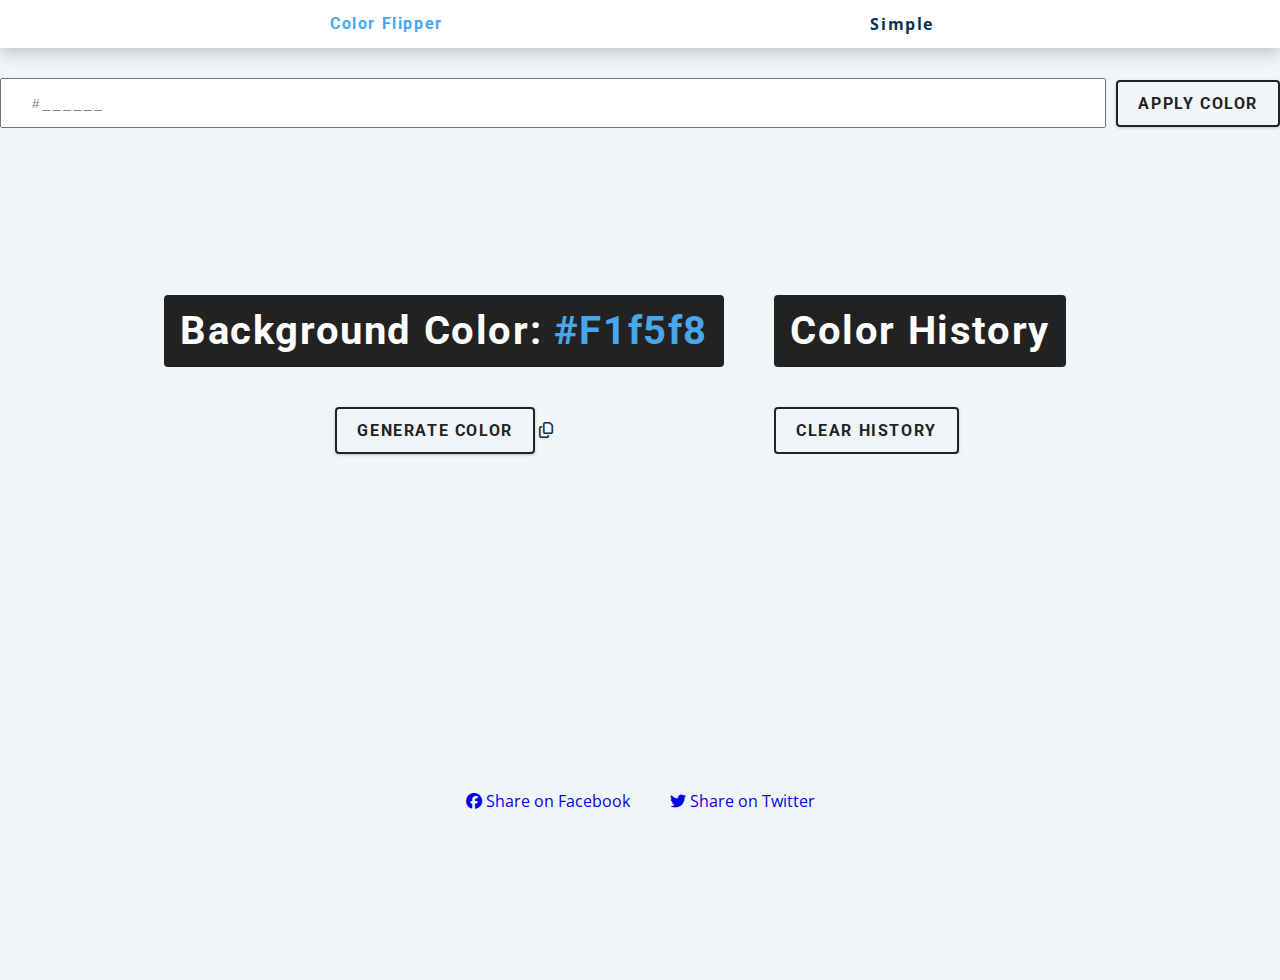
==== index.html @ e8adb8de "Update index.html" ====
<!DOCTYPE html>
<html lang="en">

<head>
    <meta charset="UTF-8">
    <meta name="viewport" content="width=device-width, initial-scale=1.0">
    <title>Color Flipper</title>
    <link rel="stylesheet" href="https://cdnjs.cloudflare.com/ajax/libs/font-awesome/6.4.2/css/all.min.css">
</head>

<body>
    <nav>
        <div class="nav-center">
            <h4>Color Flipper</h4>
            <ul class="nav-links">
                <li><a href="#" id="simple-btn">Simple</a></li>
            </ul>
        </div>
    </nav>
    <div class="input-container">
        <input type="text" id="color-input" placeholder="#______">
        <button class="btn btn-hero" id="apply-color">Apply Color</button>
    </div>


    <main>
        <div class="container-nd-history">
            <div class="container">
                <h2>Background Color: <span class="color">#f1f5f8</span></h2>
                <button class="btn btn-hero" id="btn">Generate Color</button>
                <i class="fa-regular fa-copy" id="copy-btn"></i>
            </div>
            <div class="history">
                <h3>Color History</h3>

                <button class="btn-clear-history" id="clear-history">Clear History</button>
            </div>
            <div class="history-scroll">
                <ul id="history-list"></ul>
            </div>
        </div>
        <div class="share-buttons">
            <a href="#" id="facebook-share"><i class="fab fa-facebook"></i> Share on Facebook</a>
            <a href="#" id="twitter-share"><i class="fab fa-twitter"></i> Share on Twitter</a>

        </div>
    </main>
</body>

<script>
    const hex = ["0", "1", "2", "3", "4", "5", "6", "7", "8", "9", "A", "B", "C", "D", "E", "F"];
    const btn = document.getElementById("btn");
    const copyBtn = document.getElementById("copy-btn");
    const color = document.querySelector(".color");
    const historyList = document.getElementById("history-list");
    const clearHistoryButton = document.getElementById("clear-history");
    const simpleBtn = document.getElementById("simple-btn");

    btn.addEventListener("click", generateColor);
    copyBtn.addEventListener("click", copyToClipboard);
    clearHistoryButton.addEventListener("click", clearHistory);
    simpleBtn.addEventListener("click", setDefaultColor);

    // Load history from local storage
    loadHistory();

    function generateColor() {
        const hexColor = generateHexColor();
        color.textContent = hexColor;
        document.body.style.backgroundColor = hexColor;
        saveToHistory(hexColor);
    }

    function generateHexColor() {
        let hexColor = "#";
        for (let i = 0; i < 6; i++) {
            hexColor += hex[getRandomNumber()];
        }
        return hexColor;
    }

    function getRandomNumber() {
        return Math.floor(Math.random() * hex.length);
    }

    function copyToClipboard() {
        const text = color.textContent;
        const textArea = document.createElement("textarea");
        textArea.value = text;
        document.body.appendChild(textArea);
        textArea.select();
        document.execCommand("copy");
        document.body.removeChild(textArea);
    }

    function saveToHistory(hexColor) {
        const historyItems = getHistoryFromStorage();
        historyItems.push(hexColor);
        localStorage.setItem("colorHistory", JSON.stringify(historyItems));
        addToHistoryList(hexColor);
    }

    function loadHistory() {
        const historyItems = getHistoryFromStorage();
        historyItems.forEach((hexColor) => {
            addToHistoryList(hexColor);
        });
    }

    function getHistoryFromStorage() {
        const history = localStorage.getItem("colorHistory");
        return history ? JSON.parse(history) : [];
    }

    function addToHistoryList(hexColor) {
        const li = document.createElement("li");
        li.textContent = hexColor;
        historyList.appendChild(li);
    }

    function clearHistory() {
        localStorage.removeItem("colorHistory");
        historyList.innerHTML = ""; // Clear the displayed history
    }

    function setDefaultColor() {
        const defaultColor = "#f1f5f8";
        color.textContent = defaultColor;
        document.body.style.backgroundColor = defaultColor;
        clearHistory();
    }
    window.addEventListener("DOMContentLoaded", function () {
        historyList.style.display = "none";
    })
    btn.addEventListener("click", function () {
        historyList.style.display = "block";

    })


    const applyColorButton = document.getElementById("apply-color");
    const colorInput = document.getElementById("color-input");

    applyColorButton.addEventListener("click", applyUserColor);

    function applyUserColor() {
        const userInputColor = colorInput.value;
        if (isValidColor(userInputColor)) {
            color.textContent = userInputColor;
            document.body.style.backgroundColor = userInputColor;
            saveToHistory(userInputColor);
            colorInput.value = ""; // Clear the input field
        } else {
            alert("Invalid color code or name. Please enter a valid color.");
        }
    }

    function isValidColor(color) {
        const style = new Option().style;
        style.color = color;
        return style.color !== "";
    }









    const facebookShareButton = document.getElementById("facebook-share");
    const twitterShareButton = document.getElementById("twitter-share");

    // Define the URLs you want to share
    const shareUrl = "https://your-website.com"; // Replace with your website URL

    // Share on Facebook
    facebookShareButton.addEventListener("click", () => {
        const facebookUrl = `https://www.facebook.com/sharer/sharer.php?u=${shareUrl}`;
        window.open(facebookUrl, "_blank");
    });

    // Share on Twitter
    twitterShareButton.addEventListener("click", () => {
        const tweetText = "Check out this cool color: " + color.textContent; // Customize the text
        const twitterUrl = `https://twitter.com/intent/tweet?text=${encodeURIComponent(tweetText)}&url=${encodeURIComponent(shareUrl)}`;
        window.open(twitterUrl, "_blank");
    });



copyBtn.addEventListener("click", () => {
    copyToClipboard();
    copyBtn.classList.add("copy-animation"); // Add the animation class

    // Remove the animation class after a certain time (1s in this case)
    setTimeout(() => {
        copyBtn.classList.remove("copy-animation");
    }, 1000); // Adjust the time to match your animation duration
});


</script>
<style>
    /*
=============== 
Fonts
===============
*/
    @import url("https://fonts.googleapis.com/css?family=Open+Sans|Roboto:400,700&display=swap");

    /*
=============== 
Variables
===============
*/

    :root {
        /* dark shades of primary color*/
        --clr-primary-1: hsl(205, 86%, 17%);
        --clr-primary-2: hsl(205, 77%, 27%);
        --clr-primary-3: hsl(205, 72%, 37%);
        --clr-primary-4: hsl(205, 63%, 48%);
        /* primary/main color */
        --clr-primary-5: hsl(205, 78%, 60%);
        /* lighter shades of primary color */
        --clr-primary-6: hsl(205, 89%, 70%);
        --clr-primary-7: hsl(205, 90%, 76%);
        --clr-primary-8: hsl(205, 86%, 81%);
        --clr-primary-9: hsl(205, 90%, 88%);
        --clr-primary-10: hsl(205, 100%, 96%);
        /* darkest grey - used for headings */
        --clr-grey-1: hsl(209, 61%, 16%);
        --clr-grey-2: hsl(211, 39%, 23%);
        --clr-grey-3: hsl(209, 34%, 30%);
        --clr-grey-4: hsl(209, 28%, 39%);
        /* grey used for paragraphs */
        --clr-grey-5: hsl(210, 22%, 49%);
        --clr-grey-6: hsl(209, 23%, 60%);
        --clr-grey-7: hsl(211, 27%, 70%);
        --clr-grey-8: hsl(210, 31%, 80%);
        --clr-grey-9: hsl(212, 33%, 89%);
        --clr-grey-10: hsl(210, 36%, 96%);
        --clr-white: #fff;
        --clr-red-dark: hsl(360, 67%, 44%);
        --clr-red-light: hsl(360, 71%, 66%);
        --clr-green-dark: hsl(125, 67%, 44%);
        --clr-green-light: hsl(125, 71%, 66%);
        --clr-black: #222;
        --ff-primary: "Roboto", sans-serif;
        --ff-secondary: "Open Sans", sans-serif;
        --transition: all 0.3s linear;
        --spacing: 0.1rem;
        --radius: 0.25rem;
        --light-shadow: 0 5px 15px rgba(0, 0, 0, 0.1);
        --dark-shadow: 0 5px 15px rgba(0, 0, 0, 0.2);
        --max-width: 1170px;
        --fixed-width: 620px;
    }

    /*
=============== 
Global Styles
===============
*/

    *,
    ::after,
    ::before {
        margin: 0;
        padding: 0;
        box-sizing: border-box;
    }

    body {
        font-family: var(--ff-secondary);
        background: var(--clr-grey-10);
        color: var(--clr-grey-1);
        line-height: 1.5;
        font-size: 0.875rem;
    }

    ul {
        list-style-type: none;
    }

    a {
        text-decoration: none;
    }

    h1,
    h2,
    h3,
    h4 {
        letter-spacing: var(--spacing);
        text-transform: capitalize;
        line-height: 1.25;
        margin-bottom: 0.75rem;
        font-family: var(--ff-primary);
    }

    h1 {
        font-size: 3rem;
    }

    h2 {
        font-size: 2rem;
    }

    h3 {
        font-size: 1.25rem;
    }

    h4 {
        font-size: 0.875rem;
    }

    p {
        margin-bottom: 1.25rem;
        color: var(--clr-grey-5);
    }

    @media screen and (min-width: 800px) {
        h1 {
            font-size: 4rem;
        }

        h2 {
            font-size: 2.5rem;
        }

        h3 {
            font-size: 1.75rem;
        }

        h4 {
            font-size: 1rem;
        }

        body {
            font-size: 1rem;
        }

        h1,
        h2,
        h3,
        h4 {
            line-height: 1;
        }
    }

    /*  global classes */

    /* section */
    .section {
        padding: 5rem 0;
    }

    .section-center {
        width: 90vw;
        margin: 0 auto;
        max-width: 1170px;
    }

    @media screen and (min-width: 992px) {
        .section-center {
            width: 95vw;
        }
    }

    main {
        min-height: 100vh;
        display: grid;
        place-items: center;
    }

    /*
=============== 
Nav
===============
*/
    nav {
        background: var(--clr-white);
        height: 3rem;
        display: grid;
        align-items: center;
        box-shadow: var(--dark-shadow);
    }

    .nav-center {
        width: 90vw;
        max-width: var(--fixed-width);
        margin: 0 auto;
        display: flex;
        align-items: center;
        justify-content: space-between;
    }

    .nav-center h4 {
        margin-bottom: 0;
        color: var(--clr-primary-5);
    }

    .nav-links {
        display: flex;
    }

    nav a {
        text-transform: capitalize;
        font-weight: 700;
        font-size: 1rem;
        color: var(--clr-primary-1);
        letter-spacing: var(--spacing);
        margin-right: 1rem;
    }

    nav a:hover {
        color: var(--clr-primary-5);
    }

    /*
=============== 
Container
===============
*/
    main {
        min-height: calc(100vh - 3rem);
        display: grid;
        place-items: center;
    }

    .container {
        text-align: center;
    }

    .container h2,
    .history>h3 {
        background: var(--clr-black);
        color: var(--clr-white);
        padding: 1rem;
        border-radius: var(--radius);
        margin-bottom: 2.5rem;
    }

    .color {
        color: var(--clr-primary-5);
    }

    .btn-hero,
    .btn-clear-history,
    .container-nd-history>ul {
        font-family: var(--ff-primary);
        text-transform: uppercase;
        background: transparent;
        color: var(--clr-black);
        letter-spacing: var(--spacing);
        display: inline-block;
        font-weight: 700;
        transition: var(--transition);
        border: 2px solid var(--clr-black);
        cursor: pointer;
        box-shadow: 0 1px 3px rgba(0, 0, 0, 0.2);
        border-radius: var(--radius);
        font-size: 1rem;
        padding: 0.75rem 1.25rem;
    }

    .btn-hero:hover,
    .btn-clear-history:hover,
    .container-nd-history>ul:hover {
        color: var(--clr-white);
        background: var(--clr-black);
    }

    .share-buttons {
        display: flex;
        gap: 40px;
    }

    .container-nd-history {
        display: flex;
        align-items: center;
        justify-content: space-between;
        gap: 50px;
        flex-wrap: wrap;
    }

    .history>h3 {
        font-size: 40px;
    }

    .history {
        overflow: hidden;
    }

    .history-scroll {
        height: 150px;
        overflow: auto;
    }

    .history-scroll::-webkit-scrollbar {
        width: 12px;
    }

    .history-scroll::-webkit-scrollbar-thumb {
        background: #ddd;
        border-radius: 10px;
    }

    .history-scroll::-webkit-scrollbar-thumb:hover {
        background: white;
    }

    .history-scroll::-webkit-scrollbar-track {
        border-radius: 10px;
        background-color: transparent;
    }



    .input-container {
        display: flex;
        justify-content: center;
        align-items: center;
        gap: 10px;
        margin-top: 30px;
    }

    .input-container input {
        flex: 1;
    }

    input[type="text"] {
        height: 50px;
    }

    input[type="text"]::placeholder {
        letter-spacing: 3px;
        padding-left: 30px;
    }



    /* Add an animation to the "Copy" icon */
#copy-btn.copy-animation {
    animation: pulse 1s ease infinite; /* You can adjust the animation duration and other properties as needed */
}

@keyframes pulse {
    0%, 100% {
        transform: scale(1);
    }
    50% {
        transform: scale(1.2);
    }
}

</style>
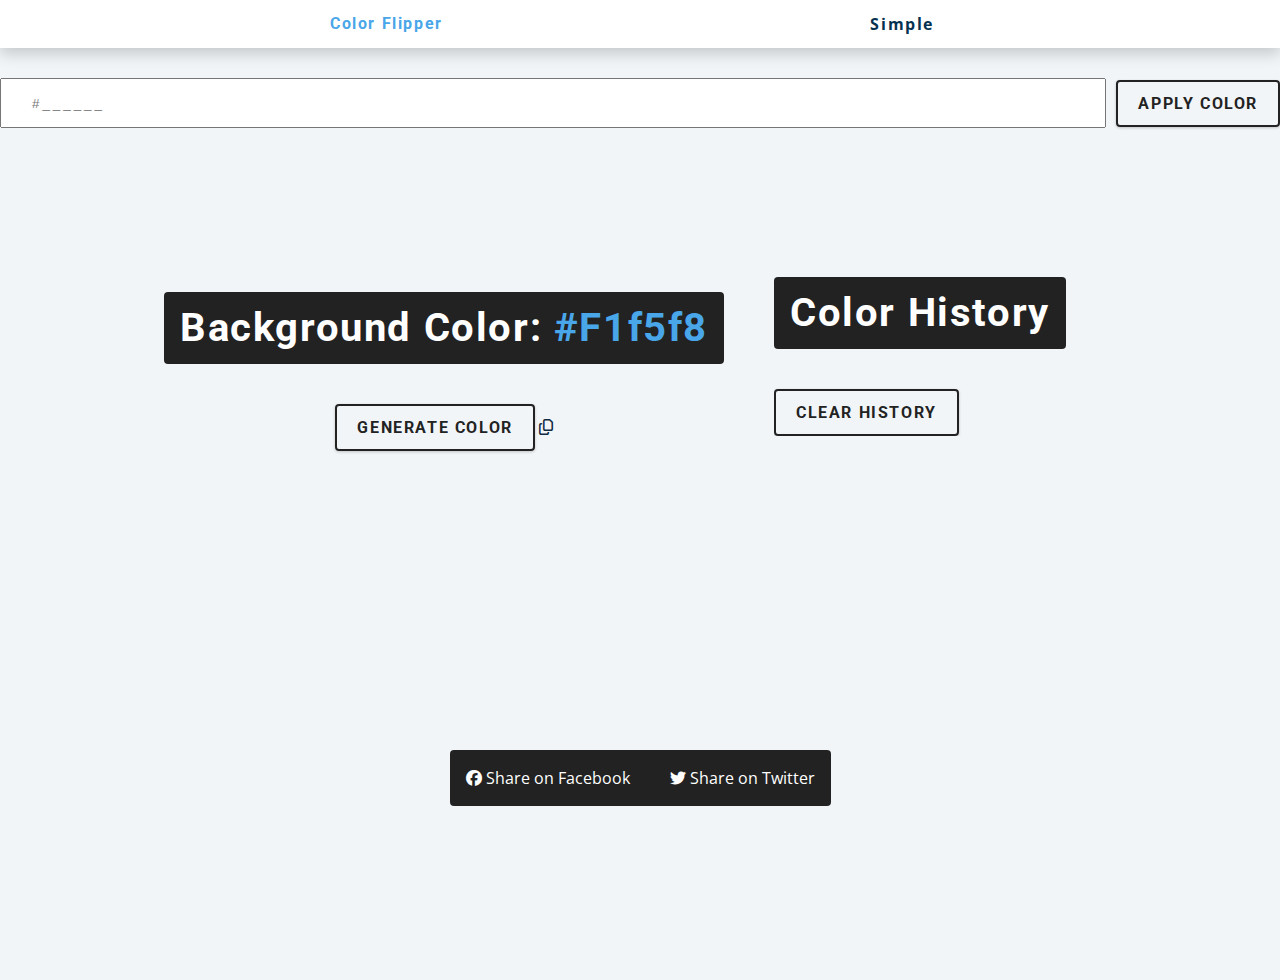
==== commit f9f36fb5: "Update index.html" ====
--- a/index.html
+++ b/index.html
@@ -190,15 +190,15 @@
 
 
 
-copyBtn.addEventListener("click", () => {
-    copyToClipboard();
-    copyBtn.classList.add("copy-animation"); // Add the animation class
-
-    // Remove the animation class after a certain time (1s in this case)
-    setTimeout(() => {
-        copyBtn.classList.remove("copy-animation");
-    }, 1000); // Adjust the time to match your animation duration
-});
+    copyBtn.addEventListener("click", () => {
+        copyToClipboard();
+        copyBtn.classList.add("copy-animation"); // Add the animation class
+
+        // Remove the animation class after a certain time (1s in this case)
+        setTimeout(() => {
+            copyBtn.classList.remove("copy-animation");
+        }, 1000); // Adjust the time to match your animation duration
+    });
 
 
 </script>
@@ -432,15 +432,23 @@
 
     .container {
         text-align: center;
+        margin-top: 30px;
     }
 
     .container h2,
-    .history>h3 {
+    .history>h3,
+    #history-list,
+    .share-buttons {
         background: var(--clr-black);
         color: var(--clr-white);
         padding: 1rem;
         border-radius: var(--radius);
         margin-bottom: 2.5rem;
+        margin-bottom: 2.5rem;
+    }
+    
+    .share-buttons>a {
+        color: var(--clr-white);
     }
 
     .color {
@@ -476,6 +484,7 @@
     .share-buttons {
         display: flex;
         gap: 40px;
+        margin-top: 30px;
     }
 
     .container-nd-history {
@@ -504,7 +513,7 @@
     }
 
     .history-scroll::-webkit-scrollbar-thumb {
-        background: #ddd;
+        background: #222;
         border-radius: 10px;
     }
 
@@ -543,17 +552,20 @@
 
 
     /* Add an animation to the "Copy" icon */
-#copy-btn.copy-animation {
-    animation: pulse 1s ease infinite; /* You can adjust the animation duration and other properties as needed */
-}
-
-@keyframes pulse {
-    0%, 100% {
-        transform: scale(1);
-    }
-    50% {
-        transform: scale(1.2);
-    }
-}
-
+    #copy-btn.copy-animation {
+        animation: pulse 1s ease infinite;
+        /* You can adjust the animation duration and other properties as needed */
+    }
+
+    @keyframes pulse {
+
+        0%,
+        100% {
+            transform: scale(1);
+        }
+
+        50% {
+            transform: scale(1.2);
+        }
+    }
 </style>
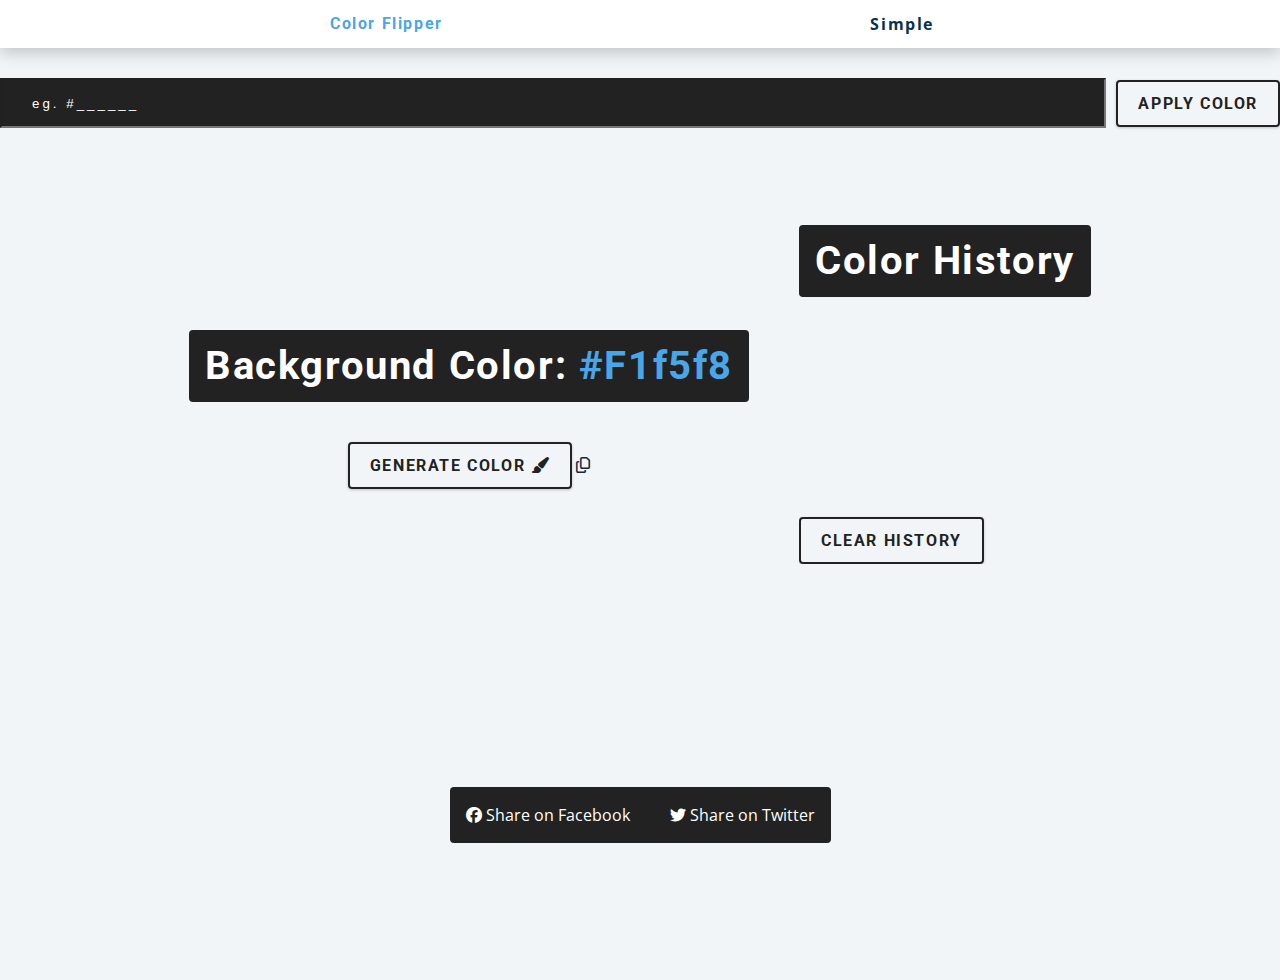
==== commit 64115217: "Update index.html" ====
--- a/index.html
+++ b/index.html
@@ -18,7 +18,7 @@
         </div>
     </nav>
     <div class="input-container">
-        <input type="text" id="color-input" placeholder="#______">
+        <input type="text" id="color-input" placeholder="eg. #______">
         <button class="btn btn-hero" id="apply-color">Apply Color</button>
     </div>
 
@@ -27,16 +27,19 @@
         <div class="container-nd-history">
             <div class="container">
                 <h2>Background Color: <span class="color">#f1f5f8</span></h2>
-                <button class="btn btn-hero" id="btn">Generate Color</button>
+                <button class="btn btn-hero" id="btn">
+                    Generate Color
+                    <i class="fas fa-paint-brush"></i>
+                </button>
                 <i class="fa-regular fa-copy" id="copy-btn"></i>
             </div>
             <div class="history">
                 <h3>Color History</h3>
 
+                <div class="history-scroll">
+                    <ul id="history-list"></ul>
+                </div>
                 <button class="btn-clear-history" id="clear-history">Clear History</button>
-            </div>
-            <div class="history-scroll">
-                <ul id="history-list"></ul>
             </div>
         </div>
         <div class="share-buttons">
@@ -113,10 +116,29 @@
     }
 
     function addToHistoryList(hexColor) {
-        const li = document.createElement("li");
-        li.textContent = hexColor;
-        historyList.appendChild(li);
-    }
+    const li = document.createElement("li");
+    li.textContent = hexColor;
+
+    const copyButton = document.createElement("button");
+    // Remove the text content from the button
+    copyButton.textContent = "Copy";
+    copyButton.classList.add("copy-color-btn");
+    copyButton.addEventListener("click", function () {
+        copyToClipboard(hexColor);
+    });
+
+    li.appendChild(copyButton);
+    historyList.appendChild(li);
+}
+
+function copyToClipboard(text) {
+    const textArea = document.createElement("textarea");
+    textArea.value = text;
+    document.body.appendChild(textArea);
+    textArea.select();
+    document.execCommand("copy");
+    document.body.removeChild(textArea);
+}
 
     function clearHistory() {
         localStorage.removeItem("colorHistory");
@@ -135,6 +157,9 @@
     btn.addEventListener("click", function () {
         historyList.style.display = "block";
 
+    })
+    clearHistoryButton.addEventListener("click", function () {
+        historyList.style.display = "none";
     })
 
 
@@ -154,6 +179,14 @@
             alert("Invalid color code or name. Please enter a valid color.");
         }
     }
+
+    
+applyColorButton.addEventListener("click", applyUserColor);
+colorInput.addEventListener("keydown", function (event) {
+    if (event.key === "Enter") {
+        applyUserColor();
+    }
+});
 
     function isValidColor(color) {
         const style = new Option().style;
@@ -446,7 +479,7 @@
         margin-bottom: 2.5rem;
         margin-bottom: 2.5rem;
     }
-    
+
     .share-buttons>a {
         color: var(--clr-white);
     }
@@ -481,6 +514,10 @@
         background: var(--clr-black);
     }
 
+    #clear-history {
+        margin-top: 30px;
+    }
+
     .share-buttons {
         display: flex;
         gap: 40px;
@@ -510,11 +547,11 @@
 
     .history-scroll::-webkit-scrollbar {
         width: 12px;
+
     }
 
     .history-scroll::-webkit-scrollbar-thumb {
         background: #222;
-        border-radius: 10px;
     }
 
     .history-scroll::-webkit-scrollbar-thumb:hover {
@@ -522,7 +559,6 @@
     }
 
     .history-scroll::-webkit-scrollbar-track {
-        border-radius: 10px;
         background-color: transparent;
     }
 
@@ -541,13 +577,27 @@
     }
 
     input[type="text"] {
-        height: 50px;
+    height: 50px;
+    background: #222;
+    color: #fff;
+
+    }
+
+    input[type="text"]:focus {
+        outline: 2px solid #222;
     }
 
     input[type="text"]::placeholder {
+        color: #fff;
         letter-spacing: 3px;
         padding-left: 30px;
     }
+
+    input[type="text"] {
+        caret-color: #fff;
+
+    }
+
 
 
 
@@ -557,6 +607,28 @@
         /* You can adjust the animation duration and other properties as needed */
     }
 
+
+
+
+    .copy-color-btn {
+        color: black;
+    border: none;
+    cursor: pointer;
+    font-weight: 700;
+    padding: 0.25rem 0.5rem;
+    margin-left: 1rem;
+    border-radius: var(--radius);
+    font-size: 0.75rem;
+
+}
+
+
+.copy-color-btn:hover {
+    background: var(--clr-primary-5);
+    color: var(--clr-black);
+}
+
+
     @keyframes pulse {
 
         0%,
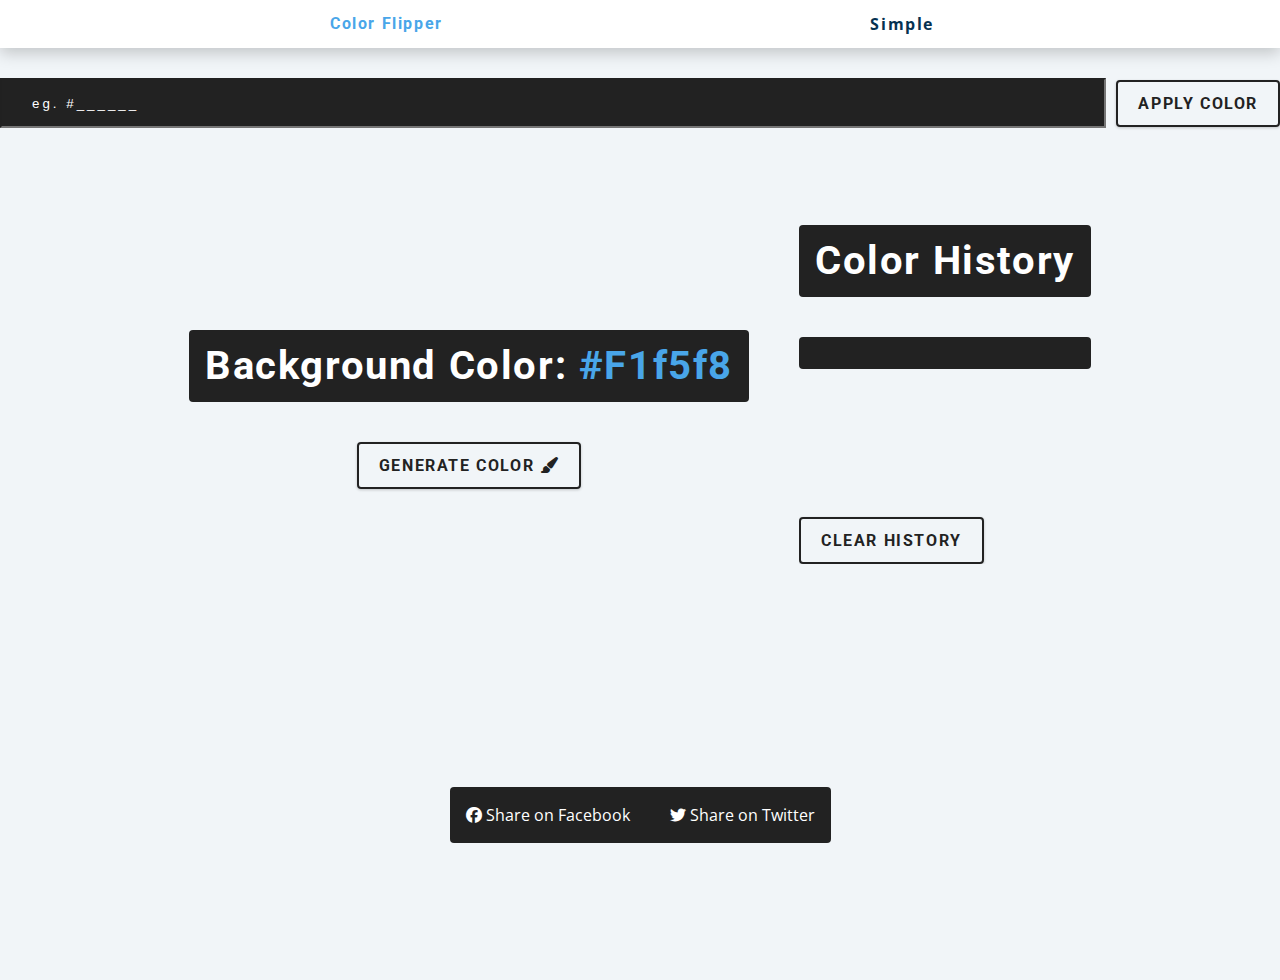
==== commit 3b0f98b7: "Update index.html" ====
--- a/index.html
+++ b/index.html
@@ -31,7 +31,7 @@
                     Generate Color
                     <i class="fas fa-paint-brush"></i>
                 </button>
-                <i class="fa-regular fa-copy" id="copy-btn"></i>
+                <!-- <i class="fa-regular fa-copy" id="copy-btn"></i> -->
             </div>
             <div class="history">
                 <h3>Color History</h3>
@@ -193,7 +193,6 @@
         style.color = color;
         return style.color !== "";
     }
-
 
 
 
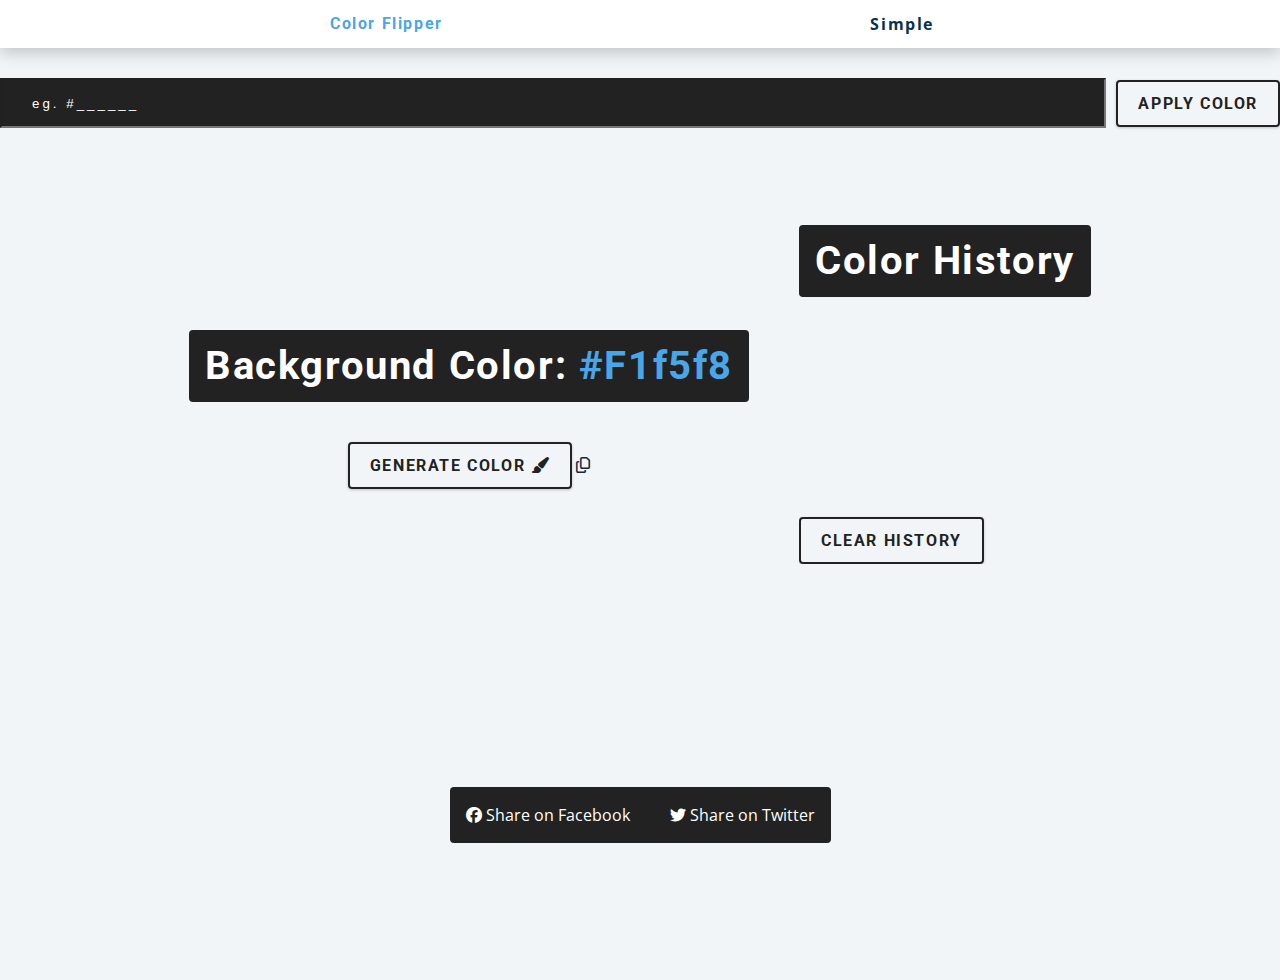
==== commit a5e14697: "Update index.html" ====
--- a/index.html
+++ b/index.html
@@ -31,7 +31,7 @@
                     Generate Color
                     <i class="fas fa-paint-brush"></i>
                 </button>
-                <!-- <i class="fa-regular fa-copy" id="copy-btn"></i> -->
+                <i class="fa-regular fa-copy" id="copy-btn"></i>
             </div>
             <div class="history">
                 <h3>Color History</h3>
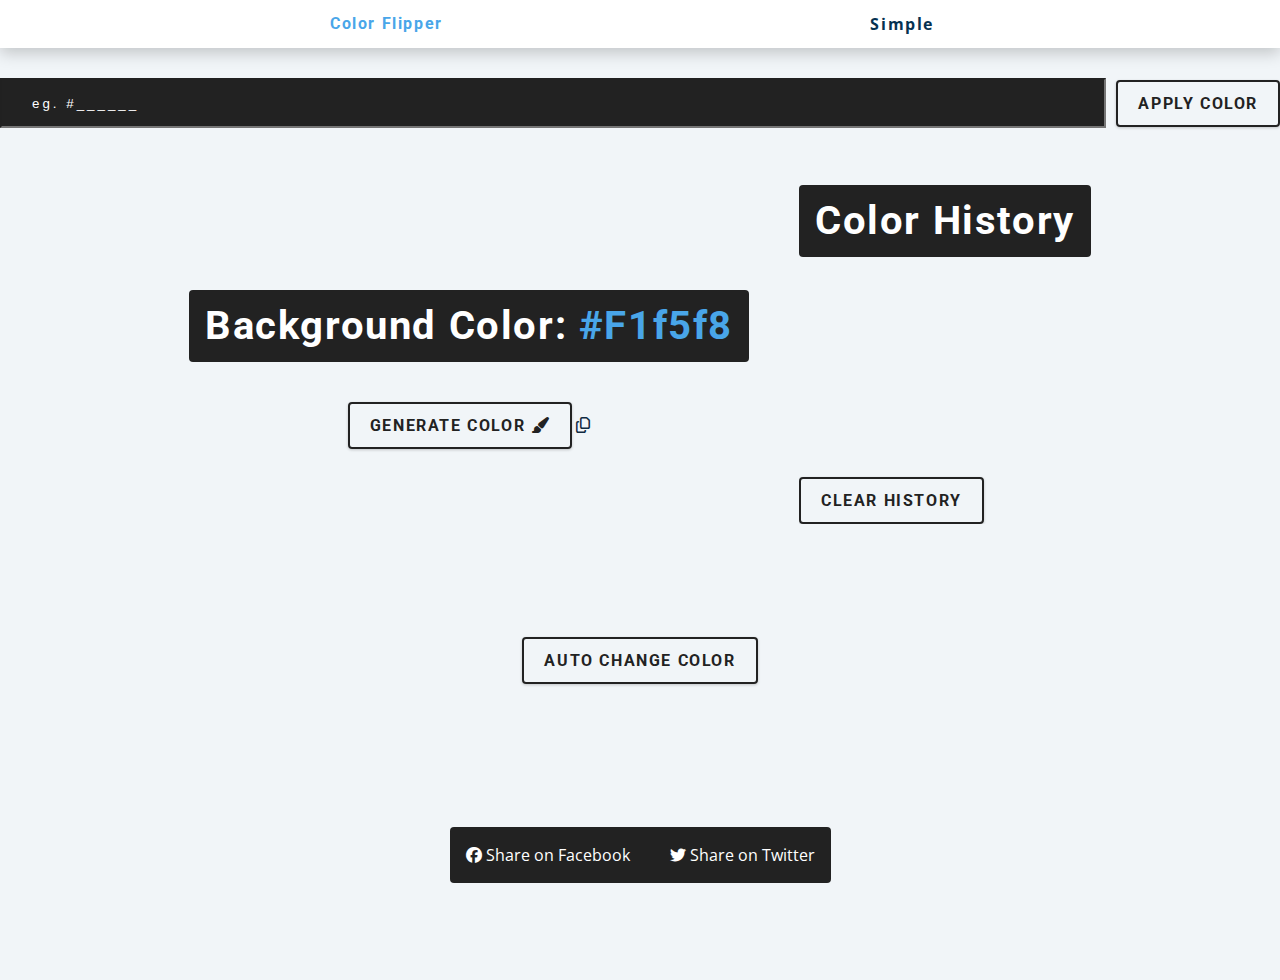
==== commit 3a103bd4: "Update index.html" ====
--- a/index.html
+++ b/index.html
@@ -1,642 +1,60 @@
-<!DOCTYPE html>
-<html lang="en">
-
-<head>
-    <meta charset="UTF-8">
-    <meta name="viewport" content="width=device-width, initial-scale=1.0">
-    <title>Color Flipper</title>
-    <link rel="stylesheet" href="https://cdnjs.cloudflare.com/ajax/libs/font-awesome/6.4.2/css/all.min.css">
-</head>
-
-<body>
-    <nav>
-        <div class="nav-center">
-            <h4>Color Flipper</h4>
-            <ul class="nav-links">
-                <li><a href="#" id="simple-btn">Simple</a></li>
-            </ul>
-        </div>
-    </nav>
-    <div class="input-container">
-        <input type="text" id="color-input" placeholder="eg. #______">
-        <button class="btn btn-hero" id="apply-color">Apply Color</button>
-    </div>
-
-
-    <main>
-        <div class="container-nd-history">
-            <div class="container">
-                <h2>Background Color: <span class="color">#f1f5f8</span></h2>
-                <button class="btn btn-hero" id="btn">
-                    Generate Color
-                    <i class="fas fa-paint-brush"></i>
-                </button>
-                <i class="fa-regular fa-copy" id="copy-btn"></i>
-            </div>
-            <div class="history">
-                <h3>Color History</h3>
-
-                <div class="history-scroll">
-                    <ul id="history-list"></ul>
-                </div>
-                <button class="btn-clear-history" id="clear-history">Clear History</button>
-            </div>
-        </div>
-        <div class="share-buttons">
-            <a href="#" id="facebook-share"><i class="fab fa-facebook"></i> Share on Facebook</a>
-            <a href="#" id="twitter-share"><i class="fab fa-twitter"></i> Share on Twitter</a>
-
-        </div>
-    </main>
-</body>
-
-<script>
-    const hex = ["0", "1", "2", "3", "4", "5", "6", "7", "8", "9", "A", "B", "C", "D", "E", "F"];
-    const btn = document.getElementById("btn");
-    const copyBtn = document.getElementById("copy-btn");
-    const color = document.querySelector(".color");
-    const historyList = document.getElementById("history-list");
-    const clearHistoryButton = document.getElementById("clear-history");
-    const simpleBtn = document.getElementById("simple-btn");
-
-    btn.addEventListener("click", generateColor);
-    copyBtn.addEventListener("click", copyToClipboard);
-    clearHistoryButton.addEventListener("click", clearHistory);
-    simpleBtn.addEventListener("click", setDefaultColor);
-
-    // Load history from local storage
-    loadHistory();
-
-    function generateColor() {
-        const hexColor = generateHexColor();
-        color.textContent = hexColor;
-        document.body.style.backgroundColor = hexColor;
-        saveToHistory(hexColor);
-    }
-
-    function generateHexColor() {
-        let hexColor = "#";
-        for (let i = 0; i < 6; i++) {
-            hexColor += hex[getRandomNumber()];
-        }
-        return hexColor;
-    }
-
-    function getRandomNumber() {
-        return Math.floor(Math.random() * hex.length);
-    }
-
-    function copyToClipboard() {
-        const text = color.textContent;
-        const textArea = document.createElement("textarea");
-        textArea.value = text;
-        document.body.appendChild(textArea);
-        textArea.select();
-        document.execCommand("copy");
-        document.body.removeChild(textArea);
-    }
-
-    function saveToHistory(hexColor) {
-        const historyItems = getHistoryFromStorage();
-        historyItems.push(hexColor);
-        localStorage.setItem("colorHistory", JSON.stringify(historyItems));
-        addToHistoryList(hexColor);
-    }
-
-    function loadHistory() {
-        const historyItems = getHistoryFromStorage();
-        historyItems.forEach((hexColor) => {
-            addToHistoryList(hexColor);
-        });
-    }
-
-    function getHistoryFromStorage() {
-        const history = localStorage.getItem("colorHistory");
-        return history ? JSON.parse(history) : [];
-    }
-
-    function addToHistoryList(hexColor) {
-    const li = document.createElement("li");
-    li.textContent = hexColor;
-
-    const copyButton = document.createElement("button");
-    // Remove the text content from the button
-    copyButton.textContent = "Copy";
-    copyButton.classList.add("copy-color-btn");
-    copyButton.addEventListener("click", function () {
-        copyToClipboard(hexColor);
-    });
-
-    li.appendChild(copyButton);
-    historyList.appendChild(li);
-}
-
-function copyToClipboard(text) {
-    const textArea = document.createElement("textarea");
-    textArea.value = text;
-    document.body.appendChild(textArea);
-    textArea.select();
-    document.execCommand("copy");
-    document.body.removeChild(textArea);
-}
-
-    function clearHistory() {
-        localStorage.removeItem("colorHistory");
-        historyList.innerHTML = ""; // Clear the displayed history
-    }
-
-    function setDefaultColor() {
-        const defaultColor = "#f1f5f8";
-        color.textContent = defaultColor;
-        document.body.style.backgroundColor = defaultColor;
-        clearHistory();
-    }
-    window.addEventListener("DOMContentLoaded", function () {
-        historyList.style.display = "none";
-    })
-    btn.addEventListener("click", function () {
-        historyList.style.display = "block";
-
-    })
-    clearHistoryButton.addEventListener("click", function () {
-        historyList.style.display = "none";
-    })
-
-
-    const applyColorButton = document.getElementById("apply-color");
-    const colorInput = document.getElementById("color-input");
-
-    applyColorButton.addEventListener("click", applyUserColor);
-
-    function applyUserColor() {
-        const userInputColor = colorInput.value;
-        if (isValidColor(userInputColor)) {
-            color.textContent = userInputColor;
-            document.body.style.backgroundColor = userInputColor;
-            saveToHistory(userInputColor);
-            colorInput.value = ""; // Clear the input field
-        } else {
-            alert("Invalid color code or name. Please enter a valid color.");
-        }
-    }
-
-    
-applyColorButton.addEventListener("click", applyUserColor);
-colorInput.addEventListener("keydown", function (event) {
-    if (event.key === "Enter") {
-        applyUserColor();
-    }
-});
-
-    function isValidColor(color) {
-        const style = new Option().style;
-        style.color = color;
-        return style.color !== "";
-    }
-
-
-
-
-
-
-
-
-    const facebookShareButton = document.getElementById("facebook-share");
-    const twitterShareButton = document.getElementById("twitter-share");
-
-    // Define the URLs you want to share
-    const shareUrl = "https://your-website.com"; // Replace with your website URL
-
-    // Share on Facebook
-    facebookShareButton.addEventListener("click", () => {
-        const facebookUrl = `https://www.facebook.com/sharer/sharer.php?u=${shareUrl}`;
-        window.open(facebookUrl, "_blank");
-    });
-
-    // Share on Twitter
-    twitterShareButton.addEventListener("click", () => {
-        const tweetText = "Check out this cool color: " + color.textContent; // Customize the text
-        const twitterUrl = `https://twitter.com/intent/tweet?text=${encodeURIComponent(tweetText)}&url=${encodeURIComponent(shareUrl)}`;
-        window.open(twitterUrl, "_blank");
-    });
-
-
-
-    copyBtn.addEventListener("click", () => {
-        copyToClipboard();
-        copyBtn.classList.add("copy-animation"); // Add the animation class
-
-        // Remove the animation class after a certain time (1s in this case)
-        setTimeout(() => {
-            copyBtn.classList.remove("copy-animation");
-        }, 1000); // Adjust the time to match your animation duration
-    });
-
-
-</script>
-<style>
-    /*
-=============== 
-Fonts
-===============
-*/
-    @import url("https://fonts.googleapis.com/css?family=Open+Sans|Roboto:400,700&display=swap");
-
-    /*
-=============== 
-Variables
-===============
-*/
-
-    :root {
-        /* dark shades of primary color*/
-        --clr-primary-1: hsl(205, 86%, 17%);
-        --clr-primary-2: hsl(205, 77%, 27%);
-        --clr-primary-3: hsl(205, 72%, 37%);
-        --clr-primary-4: hsl(205, 63%, 48%);
-        /* primary/main color */
-        --clr-primary-5: hsl(205, 78%, 60%);
-        /* lighter shades of primary color */
-        --clr-primary-6: hsl(205, 89%, 70%);
-        --clr-primary-7: hsl(205, 90%, 76%);
-        --clr-primary-8: hsl(205, 86%, 81%);
-        --clr-primary-9: hsl(205, 90%, 88%);
-        --clr-primary-10: hsl(205, 100%, 96%);
-        /* darkest grey - used for headings */
-        --clr-grey-1: hsl(209, 61%, 16%);
-        --clr-grey-2: hsl(211, 39%, 23%);
-        --clr-grey-3: hsl(209, 34%, 30%);
-        --clr-grey-4: hsl(209, 28%, 39%);
-        /* grey used for paragraphs */
-        --clr-grey-5: hsl(210, 22%, 49%);
-        --clr-grey-6: hsl(209, 23%, 60%);
-        --clr-grey-7: hsl(211, 27%, 70%);
-        --clr-grey-8: hsl(210, 31%, 80%);
-        --clr-grey-9: hsl(212, 33%, 89%);
-        --clr-grey-10: hsl(210, 36%, 96%);
-        --clr-white: #fff;
-        --clr-red-dark: hsl(360, 67%, 44%);
-        --clr-red-light: hsl(360, 71%, 66%);
-        --clr-green-dark: hsl(125, 67%, 44%);
-        --clr-green-light: hsl(125, 71%, 66%);
-        --clr-black: #222;
-        --ff-primary: "Roboto", sans-serif;
-        --ff-secondary: "Open Sans", sans-serif;
-        --transition: all 0.3s linear;
-        --spacing: 0.1rem;
-        --radius: 0.25rem;
-        --light-shadow: 0 5px 15px rgba(0, 0, 0, 0.1);
-        --dark-shadow: 0 5px 15px rgba(0, 0, 0, 0.2);
-        --max-width: 1170px;
-        --fixed-width: 620px;
-    }
-
-    /*
-=============== 
-Global Styles
-===============
-*/
-
-    *,
-    ::after,
-    ::before {
-        margin: 0;
-        padding: 0;
-        box-sizing: border-box;
-    }
-
-    body {
-        font-family: var(--ff-secondary);
-        background: var(--clr-grey-10);
-        color: var(--clr-grey-1);
-        line-height: 1.5;
-        font-size: 0.875rem;
-    }
-
-    ul {
-        list-style-type: none;
-    }
-
-    a {
-        text-decoration: none;
-    }
-
-    h1,
-    h2,
-    h3,
-    h4 {
-        letter-spacing: var(--spacing);
-        text-transform: capitalize;
-        line-height: 1.25;
-        margin-bottom: 0.75rem;
-        font-family: var(--ff-primary);
-    }
-
-    h1 {
-        font-size: 3rem;
-    }
-
-    h2 {
-        font-size: 2rem;
-    }
-
-    h3 {
-        font-size: 1.25rem;
-    }
-
-    h4 {
-        font-size: 0.875rem;
-    }
-
-    p {
-        margin-bottom: 1.25rem;
-        color: var(--clr-grey-5);
-    }
-
-    @media screen and (min-width: 800px) {
-        h1 {
-            font-size: 4rem;
-        }
-
-        h2 {
-            font-size: 2.5rem;
-        }
-
-        h3 {
-            font-size: 1.75rem;
-        }
-
-        h4 {
-            font-size: 1rem;
-        }
-
-        body {
-            font-size: 1rem;
-        }
-
-        h1,
-        h2,
-        h3,
-        h4 {
-            line-height: 1;
-        }
-    }
-
-    /*  global classes */
-
-    /* section */
-    .section {
-        padding: 5rem 0;
-    }
-
-    .section-center {
-        width: 90vw;
-        margin: 0 auto;
-        max-width: 1170px;
-    }
-
-    @media screen and (min-width: 992px) {
-        .section-center {
-            width: 95vw;
-        }
-    }
-
-    main {
-        min-height: 100vh;
-        display: grid;
-        place-items: center;
-    }
-
-    /*
-=============== 
-Nav
-===============
-*/
-    nav {
-        background: var(--clr-white);
-        height: 3rem;
-        display: grid;
-        align-items: center;
-        box-shadow: var(--dark-shadow);
-    }
-
-    .nav-center {
-        width: 90vw;
-        max-width: var(--fixed-width);
-        margin: 0 auto;
-        display: flex;
-        align-items: center;
-        justify-content: space-between;
-    }
-
-    .nav-center h4 {
-        margin-bottom: 0;
-        color: var(--clr-primary-5);
-    }
-
-    .nav-links {
-        display: flex;
-    }
-
-    nav a {
-        text-transform: capitalize;
-        font-weight: 700;
-        font-size: 1rem;
-        color: var(--clr-primary-1);
-        letter-spacing: var(--spacing);
-        margin-right: 1rem;
-    }
-
-    nav a:hover {
-        color: var(--clr-primary-5);
-    }
-
-    /*
-=============== 
-Container
-===============
-*/
-    main {
-        min-height: calc(100vh - 3rem);
-        display: grid;
-        place-items: center;
-    }
-
-    .container {
-        text-align: center;
-        margin-top: 30px;
-    }
-
-    .container h2,
-    .history>h3,
-    #history-list,
-    .share-buttons {
-        background: var(--clr-black);
-        color: var(--clr-white);
-        padding: 1rem;
-        border-radius: var(--radius);
-        margin-bottom: 2.5rem;
-        margin-bottom: 2.5rem;
-    }
-
-    .share-buttons>a {
-        color: var(--clr-white);
-    }
-
-    .color {
-        color: var(--clr-primary-5);
-    }
-
-    .btn-hero,
-    .btn-clear-history,
-    .container-nd-history>ul {
-        font-family: var(--ff-primary);
-        text-transform: uppercase;
-        background: transparent;
-        color: var(--clr-black);
-        letter-spacing: var(--spacing);
-        display: inline-block;
-        font-weight: 700;
-        transition: var(--transition);
-        border: 2px solid var(--clr-black);
-        cursor: pointer;
-        box-shadow: 0 1px 3px rgba(0, 0, 0, 0.2);
-        border-radius: var(--radius);
-        font-size: 1rem;
-        padding: 0.75rem 1.25rem;
-    }
-
-    .btn-hero:hover,
-    .btn-clear-history:hover,
-    .container-nd-history>ul:hover {
-        color: var(--clr-white);
-        background: var(--clr-black);
-    }
-
-    #clear-history {
-        margin-top: 30px;
-    }
-
-    .share-buttons {
-        display: flex;
-        gap: 40px;
-        margin-top: 30px;
-    }
-
-    .container-nd-history {
-        display: flex;
-        align-items: center;
-        justify-content: space-between;
-        gap: 50px;
-        flex-wrap: wrap;
-    }
-
-    .history>h3 {
-        font-size: 40px;
-    }
-
-    .history {
-        overflow: hidden;
-    }
-
-    .history-scroll {
-        height: 150px;
-        overflow: auto;
-    }
-
-    .history-scroll::-webkit-scrollbar {
-        width: 12px;
-
-    }
-
-    .history-scroll::-webkit-scrollbar-thumb {
-        background: #222;
-    }
-
-    .history-scroll::-webkit-scrollbar-thumb:hover {
-        background: white;
-    }
-
-    .history-scroll::-webkit-scrollbar-track {
-        background-color: transparent;
-    }
-
-
-
-    .input-container {
-        display: flex;
-        justify-content: center;
-        align-items: center;
-        gap: 10px;
-        margin-top: 30px;
-    }
-
-    .input-container input {
-        flex: 1;
-    }
-
-    input[type="text"] {
-    height: 50px;
-    background: #222;
-    color: #fff;
-
-    }
-
-    input[type="text"]:focus {
-        outline: 2px solid #222;
-    }
-
-    input[type="text"]::placeholder {
-        color: #fff;
-        letter-spacing: 3px;
-        padding-left: 30px;
-    }
-
-    input[type="text"] {
-        caret-color: #fff;
-
-    }
-
-
-
-
-    /* Add an animation to the "Copy" icon */
-    #copy-btn.copy-animation {
-        animation: pulse 1s ease infinite;
-        /* You can adjust the animation duration and other properties as needed */
-    }
-
-
-
-
-    .copy-color-btn {
-        color: black;
-    border: none;
-    cursor: pointer;
-    font-weight: 700;
-    padding: 0.25rem 0.5rem;
-    margin-left: 1rem;
-    border-radius: var(--radius);
-    font-size: 0.75rem;
-
-}
-
-
-.copy-color-btn:hover {
-    background: var(--clr-primary-5);
-    color: var(--clr-black);
-}
-
-
-    @keyframes pulse {
-
-        0%,
-        100% {
-            transform: scale(1);
-        }
-
-        50% {
-            transform: scale(1.2);
-        }
-    }
-</style>
+<!DOCTYPE html>
+<html lang="en">
+
+<head>
+    <meta charset="UTF-8">
+    <meta name="viewport" content="width=device-width, initial-scale=1.0">
+    <title>Color Flipper</title>
+    <link rel="stylesheet" href="https://cdnjs.cloudflare.com/ajax/libs/font-awesome/6.4.2/css/all.min.css">
+    <link rel="stylesheet" href="style.css">
+</head>
+
+<body>
+    <nav>
+        <div class="nav-center">
+            <h4>Color Flipper</h4>
+            <ul class="nav-links">
+                <li><a href="#" id="simple-btn">Simple</a></li>
+            </ul>
+        </div>
+    </nav>
+    <div class="input-container">
+        <input type="text" id="color-input" placeholder="eg. #______">
+        <button class="btn btn-hero" id="apply-color">Apply Color</button>
+    </div>
+
+
+    <main>
+        <div class="container-nd-history">
+            <div class="container">
+                <h2>Background Color: <span class="color">#f1f5f8</span></h2>
+                <button class="btn btn-hero" id="btn">
+                    Generate Color
+                    <i class="fas fa-paint-brush"></i>
+                </button>
+                
+                <i class="fa-regular fa-copy" id="copy-btn"></i>
+            </div>
+
+            <div class="history">
+                <h3>Color History</h3>
+
+                <div class="history-scroll">
+                    <ul id="history-list"></ul>
+                </div>
+                <button class="btn-clear-history" id="clear-history">Clear History</button>
+            </div>
+        </div>
+        <button class="btn btn-hero" id="auto-color-change">Auto Change Color</button>
+
+        <div class="share-buttons">
+            <a href="#" id="facebook-share"><i class="fab fa-facebook"></i> Share on Facebook</a>
+            <a href="#" id="twitter-share"><i class="fab fa-twitter"></i> Share on Twitter</a>
+
+        </div>
+    </main>
+</body>
+<script src="index.js"></script>
+
+</html>
+
--- a/style.css
+++ b/style.css
@@ -0,0 +1,407 @@
+
+
+
+    /*
+=============== 
+Fonts
+===============
+*/
+    @import url("https://fonts.googleapis.com/css?family=Open+Sans|Roboto:400,700&display=swap");
+
+    /*
+=============== 
+Variables
+===============
+*/
+
+    :root {
+        /* dark shades of primary color*/
+        --clr-primary-1: hsl(205, 86%, 17%);
+        --clr-primary-2: hsl(205, 77%, 27%);
+        --clr-primary-3: hsl(205, 72%, 37%);
+        --clr-primary-4: hsl(205, 63%, 48%);
+        /* primary/main color */
+        --clr-primary-5: hsl(205, 78%, 60%);
+        /* lighter shades of primary color */
+        --clr-primary-6: hsl(205, 89%, 70%);
+        --clr-primary-7: hsl(205, 90%, 76%);
+        --clr-primary-8: hsl(205, 86%, 81%);
+        --clr-primary-9: hsl(205, 90%, 88%);
+        --clr-primary-10: hsl(205, 100%, 96%);
+        /* darkest grey - used for headings */
+        --clr-grey-1: hsl(209, 61%, 16%);
+        --clr-grey-2: hsl(211, 39%, 23%);
+        --clr-grey-3: hsl(209, 34%, 30%);
+        --clr-grey-4: hsl(209, 28%, 39%);
+        /* grey used for paragraphs */
+        --clr-grey-5: hsl(210, 22%, 49%);
+        --clr-grey-6: hsl(209, 23%, 60%);
+        --clr-grey-7: hsl(211, 27%, 70%);
+        --clr-grey-8: hsl(210, 31%, 80%);
+        --clr-grey-9: hsl(212, 33%, 89%);
+        --clr-grey-10: hsl(210, 36%, 96%);
+        --clr-white: #fff;
+        --clr-red-dark: hsl(360, 67%, 44%);
+        --clr-red-light: hsl(360, 71%, 66%);
+        --clr-green-dark: hsl(125, 67%, 44%);
+        --clr-green-light: hsl(125, 71%, 66%);
+        --clr-black: #222;
+        --ff-primary: "Roboto", sans-serif;
+        --ff-secondary: "Open Sans", sans-serif;
+        --transition: all 0.3s linear;
+        --spacing: 0.1rem;
+        --radius: 0.25rem;
+        --light-shadow: 0 5px 15px rgba(0, 0, 0, 0.1);
+        --dark-shadow: 0 5px 15px rgba(0, 0, 0, 0.2);
+        --max-width: 1170px;
+        --fixed-width: 620px;
+    }
+
+    /*
+=============== 
+Global Styles
+===============
+*/
+
+    *,
+    ::after,
+    ::before {
+        margin: 0;
+        padding: 0;
+        box-sizing: border-box;
+    }
+
+    body {
+        font-family: var(--ff-secondary);
+        background: var(--clr-grey-10);
+        color: var(--clr-grey-1);
+        line-height: 1.5;
+        font-size: 0.875rem;
+    }
+
+    ul {
+        list-style-type: none;
+    }
+
+    a {
+        text-decoration: none;
+    }
+
+    h1,
+    h2,
+    h3,
+    h4 {
+        letter-spacing: var(--spacing);
+        text-transform: capitalize;
+        line-height: 1.25;
+        margin-bottom: 0.75rem;
+        font-family: var(--ff-primary);
+    }
+
+    h1 {
+        font-size: 3rem;
+    }
+
+    h2 {
+        font-size: 2rem;
+    }
+
+    h3 {
+        font-size: 1.25rem;
+    }
+
+    h4 {
+        font-size: 0.875rem;
+    }
+
+    p {
+        margin-bottom: 1.25rem;
+        color: var(--clr-grey-5);
+    }
+
+    @media screen and (min-width: 800px) {
+        h1 {
+            font-size: 4rem;
+        }
+
+        h2 {
+            font-size: 2.5rem;
+        }
+
+        h3 {
+            font-size: 1.75rem;
+        }
+
+        h4 {
+            font-size: 1rem;
+        }
+
+        body {
+            font-size: 1rem;
+        }
+
+        h1,
+        h2,
+        h3,
+        h4 {
+            line-height: 1;
+        }
+    }
+
+    /*  global classes */
+
+    /* section */
+    .section {
+        padding: 5rem 0;
+    }
+
+    .section-center {
+        width: 90vw;
+        margin: 0 auto;
+        max-width: 1170px;
+    }
+
+    @media screen and (min-width: 992px) {
+        .section-center {
+            width: 95vw;
+        }
+    }
+
+    main {
+        min-height: 100vh;
+        display: grid;
+        place-items: center;
+    }
+
+    /*
+=============== 
+Nav
+===============
+*/
+    nav {
+        background: var(--clr-white);
+        height: 3rem;
+        display: grid;
+        align-items: center;
+        box-shadow: var(--dark-shadow);
+    }
+
+    .nav-center {
+        width: 90vw;
+        max-width: var(--fixed-width);
+        margin: 0 auto;
+        display: flex;
+        align-items: center;
+        justify-content: space-between;
+    }
+
+    .nav-center h4 {
+        margin-bottom: 0;
+        color: var(--clr-primary-5);
+    }
+
+    .nav-links {
+        display: flex;
+    }
+
+    nav a {
+        text-transform: capitalize;
+        font-weight: 700;
+        font-size: 1rem;
+        color: var(--clr-primary-1);
+        letter-spacing: var(--spacing);
+        margin-right: 1rem;
+    }
+
+    nav a:hover {
+        color: var(--clr-primary-5);
+    }
+
+    /*
+=============== 
+Container
+===============
+*/
+    main {
+        min-height: calc(100vh - 3rem);
+        display: grid;
+        place-items: center;
+    }
+
+    .container {
+        text-align: center;
+        margin-top: 30px;
+    }
+
+    .container h2,
+    .history>h3,
+    #history-list,
+    .share-buttons {
+        background: var(--clr-black);
+        color: var(--clr-white);
+        padding: 1rem;
+        border-radius: var(--radius);
+        margin-bottom: 2.5rem;
+        margin-bottom: 2.5rem;
+    }
+
+    .share-buttons>a {
+        color: var(--clr-white);
+    }
+
+    .color {
+        color: var(--clr-primary-5);
+    }
+
+    .btn-hero,
+    .btn-clear-history,
+    .container-nd-history>ul {
+        font-family: var(--ff-primary);
+        text-transform: uppercase;
+        background: transparent;
+        color: var(--clr-black);
+        letter-spacing: var(--spacing);
+        display: inline-block;
+        font-weight: 700;
+        transition: var(--transition);
+        border: 2px solid var(--clr-black);
+        cursor: pointer;
+        box-shadow: 0 1px 3px rgba(0, 0, 0, 0.2);
+        border-radius: var(--radius);
+        font-size: 1rem;
+        padding: 0.75rem 1.25rem;
+    }
+
+    .btn-hero:hover,
+    .btn-clear-history:hover,
+    .container-nd-history>ul:hover {
+        color: var(--clr-white);
+        background: var(--clr-black);
+    }
+
+    #clear-history {
+        margin-top: 30px;
+    }
+
+    .share-buttons {
+        display: flex;
+        gap: 40px;
+        margin-top: 30px;
+    }
+
+    .container-nd-history {
+        display: flex;
+        align-items: center;
+        justify-content: space-between;
+        gap: 50px;
+        flex-wrap: wrap;
+    }
+
+    .history>h3 {
+        font-size: 40px;
+    }
+
+    .history {
+        overflow: hidden;
+    }
+
+    .history-scroll {
+        height: 150px;
+        overflow: auto;
+    }
+
+    .history-scroll::-webkit-scrollbar {
+        width: 12px;
+
+    }
+
+    .history-scroll::-webkit-scrollbar-thumb {
+        background: #222;
+    }
+
+    .history-scroll::-webkit-scrollbar-thumb:hover {
+        background: white;
+    }
+
+    .history-scroll::-webkit-scrollbar-track {
+        background-color: transparent;
+    }
+
+
+
+    .input-container {
+        display: flex;
+        justify-content: center;
+        align-items: center;
+        gap: 10px;
+        margin-top: 30px;
+    }
+
+    .input-container input {
+        flex: 1;
+    }
+
+    input[type="text"] {
+    height: 50px;
+    background: #222;
+    color: #fff;
+
+    }
+
+    input[type="text"]:focus {
+        outline: 2px solid #222;
+    }
+
+    input[type="text"]::placeholder {
+        color: #fff;
+        letter-spacing: 3px;
+        padding-left: 30px;
+    }
+
+    input[type="text"] {
+        caret-color: #fff;
+
+    }
+
+
+
+
+    /* Add an animation to the "Copy" icon */
+    #copy-btn.copy-animation {
+        animation: pulse 1s ease infinite;
+        /* You can adjust the animation duration and other properties as needed */
+    }
+
+
+
+
+    .copy-color-btn {
+        color: black;
+    border: none;
+    cursor: pointer;
+    font-weight: 700;
+    padding: 0.25rem 0.5rem;
+    margin-left: 1rem;
+    border-radius: var(--radius);
+    font-size: 0.75rem;
+
+}
+
+
+.copy-color-btn:hover {
+    background: var(--clr-primary-5);
+    color: var(--clr-black);
+}
+
+
+    @keyframes pulse {
+
+        0%,
+        100% {
+            transform: scale(1);
+        }
+
+        50% {
+            transform: scale(1.2);
+        }
+    }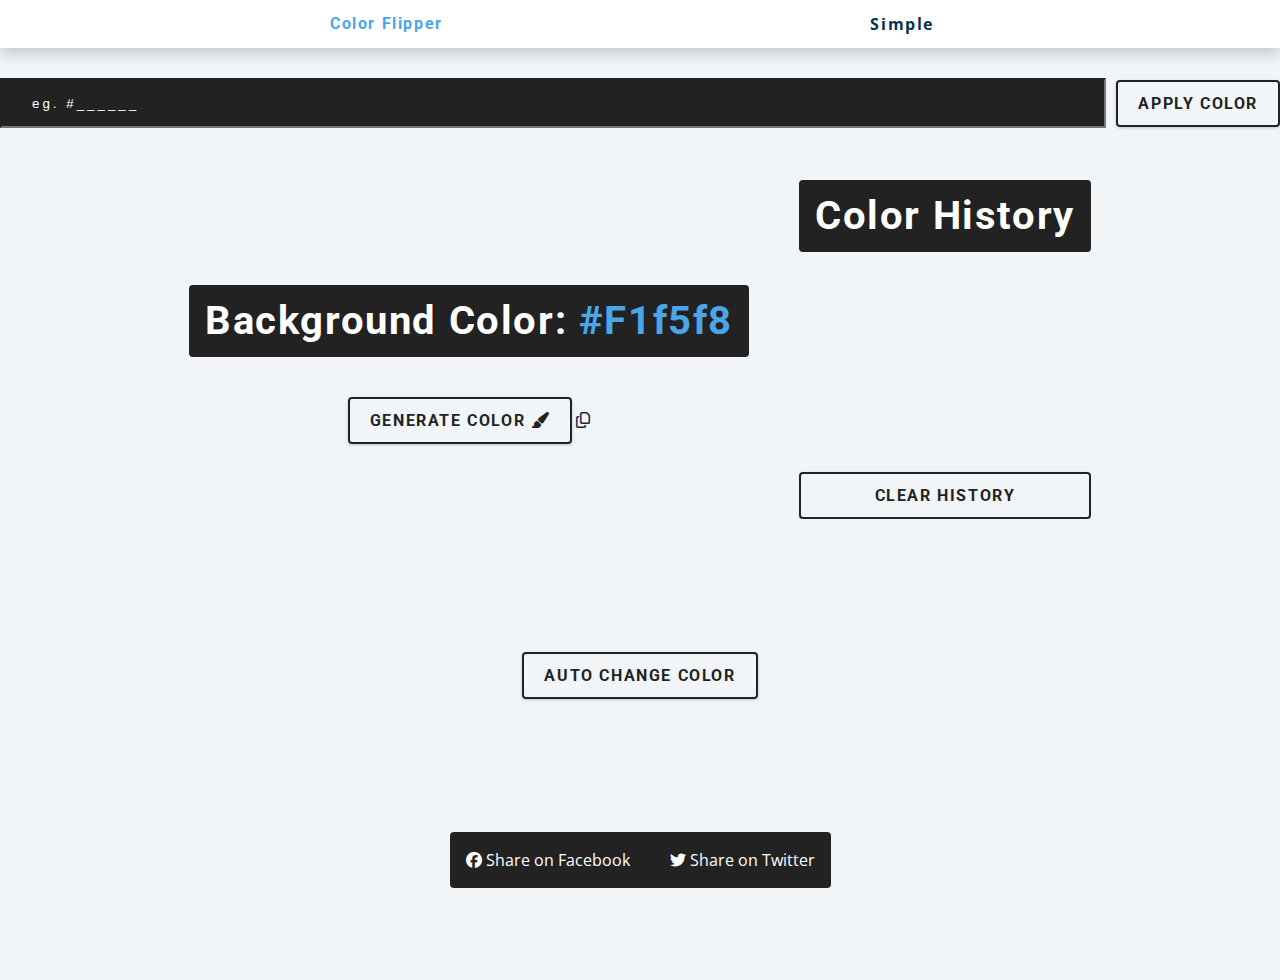
==== commit 5a225aeb: "Add files via upload" ====
--- a/index.html
+++ b/index.html
@@ -57,4 +57,3 @@
 <script src="index.js"></script>
 
 </html>
-
--- a/style.css
+++ b/style.css
@@ -292,7 +292,7 @@
     .container-nd-history {
         display: flex;
         align-items: center;
-        justify-content: space-between;
+        justify-content: center;
         gap: 50px;
         flex-wrap: wrap;
     }
@@ -303,6 +303,9 @@
 
     .history {
         overflow: hidden;
+        justify-content: center;
+    display: flex;
+    flex-direction: column;
     }
 
     .history-scroll {
@@ -393,6 +396,10 @@
     color: var(--clr-black);
 }
 
+#auto-color-change{
+    margin-top: 30px;
+}
+
 
     @keyframes pulse {
 
@@ -404,4 +411,4 @@
         50% {
             transform: scale(1.2);
         }
-    }+    }
